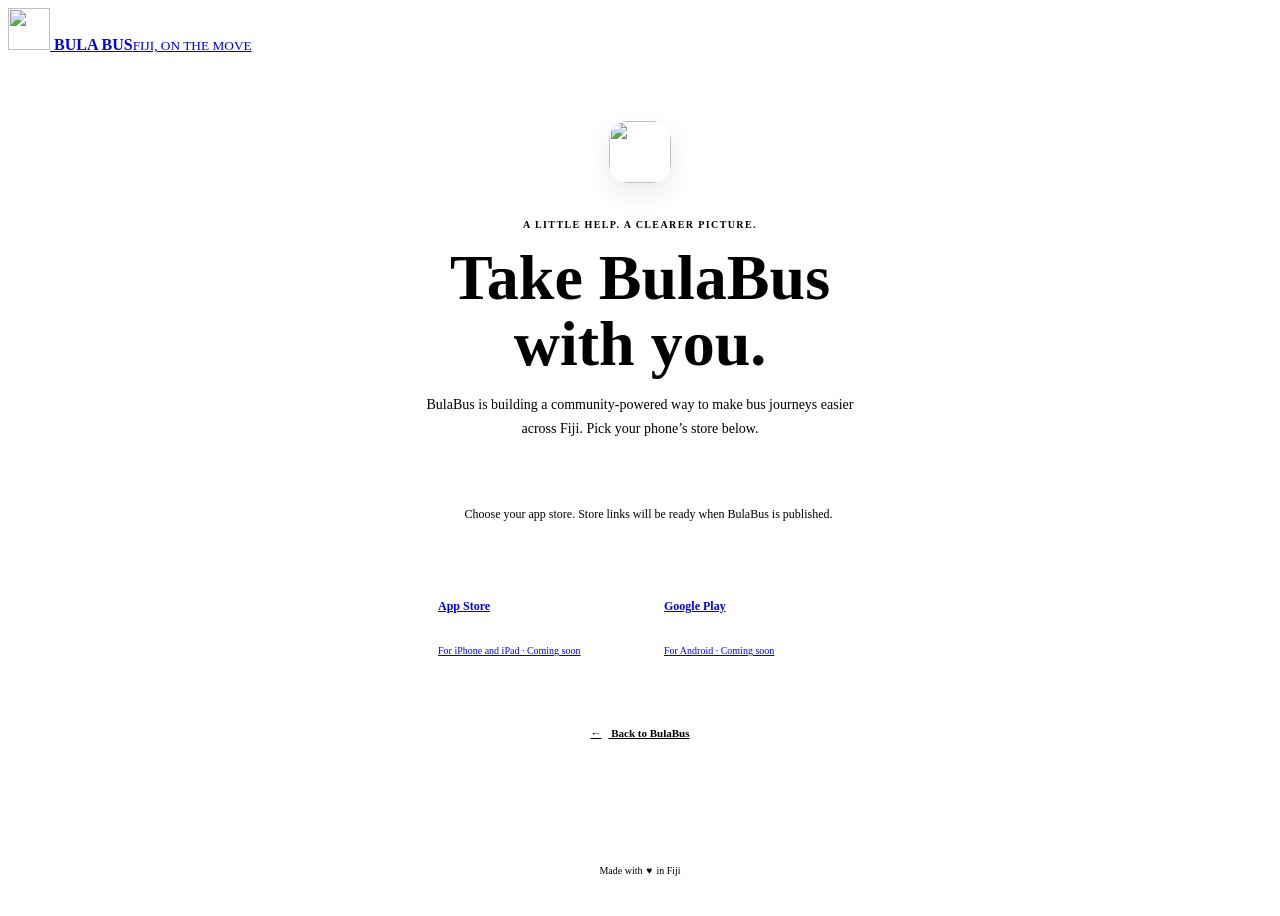
==== public/app/index.html @ ba7a4c70 "Create BulaBus static website" ====
<!doctype html>
<html lang="en">
  <head>
    <meta charset="utf-8">
    <meta name="viewport" content="width=device-width, initial-scale=1">
    <meta name="theme-color" content="#f5f7f0">
    <meta name="description" content="Get the BulaBus app for iPhone or Android.">
    <link rel="icon" href="/assets/favicon.svg" type="image/svg+xml">
    <link rel="stylesheet" href="/styles.css">
    <title>Get BulaBus</title>
    <style>
      .app-page { min-height: 100svh; display: grid; grid-template-rows: auto 1fr auto; }
      .app-main { width: min(100% - 40px, 620px); margin: auto; padding: 65px 0 90px; text-align: center; }
      .app-mark { width: 62px; height: 62px; margin: 0 auto 26px; border-radius: 19px; box-shadow: 0 10px 26px #12292719; }
      .app-kicker { margin-bottom: 15px; color: var(--green); font-size: 10px; font-weight: 800; letter-spacing: .14em; text-transform: uppercase; }
      .app-main h1 { margin: 0 auto 16px; font-size: clamp(40px, 8vw, 64px); line-height: 1.03; }
      .app-main h1 em { color: var(--green); font-style: normal; }
      .app-intro { max-width: 440px; margin: 0 auto 34px; color: var(--muted); font-size: 14px; line-height: 1.7; }
      .app-status { width: min(100%, 440px); min-height: 55px; display: flex; align-items: center; justify-content: center; gap: 10px; margin: 0 auto 27px; padding: 12px 18px; border: 1px solid var(--line); border-radius: 13px; background: #ffffffa8; color: var(--muted); font-size: 12px; line-height: 1.5; }
      .app-status::before { width: 7px; height: 7px; flex: 0 0 7px; border-radius: 50%; background: var(--coral); content: ''; }
      .store-options { display: grid; grid-template-columns: repeat(2, 1fr); gap: 12px; width: min(100%, 440px); margin: 0 auto; }
      .store-card { display: grid; justify-items: start; gap: 6px; min-height: 83px; padding: 18px; border: 1px solid var(--line); border-radius: 15px; background: white; text-align: left; transition: transform .18s ease, border-color .18s ease; }
      .store-card:hover { transform: translateY(-2px); border-color: #9db8aa; }
      .store-card strong { font-size: 12px; }
      .store-card span { color: var(--muted); font-size: 10px; }
      .app-home { display: inline-block; margin-top: 27px; color: var(--green); font-size: 11px; font-weight: 700; }
      .app-home span { padding-right: 7px; }
      .app-footer { min-height: 75px; display: flex; align-items: center; justify-content: center; border-top: 1px solid var(--line); color: var(--muted); font-size: 10px; }
      .app-footer span { padding: 0 4px; color: var(--coral); }
      @media (max-width: 460px) { .app-main { padding-top: 44px; } .store-options { grid-template-columns: 1fr; } .store-card { min-height: 70px; } }
    </style>
  </head>
  <body class="app-page">
    <header class="site-header">
      <a class="brand" href="/" aria-label="BulaBus home">
        <img src="/assets/brand-mark.svg" alt="" width="42" height="42">
        <span class="brand-copy"><strong>BULA BUS</strong><small>FIJI, ON THE MOVE</small></span>
      </a>
    </header>
    <main class="app-main">
      <img class="app-mark" src="/assets/brand-mark.svg" alt="" width="62" height="62">
      <p class="app-kicker">A little help. A clearer picture.</p>
      <h1>Take BulaBus<br><em>with you.</em></h1>
      <p class="app-intro">BulaBus is building a community-powered way to make bus journeys easier across Fiji. Pick your phone’s store below.</p>
      <p class="app-status" id="store-status" role="status" aria-live="polite">Checking your device…</p>
      <div class="store-options" aria-label="Choose your app store">
        <a class="store-card" id="ios-store" href="#ios-store"><strong>App Store</strong><span>For iPhone and iPad · Coming soon</span></a>
        <a class="store-card" id="android-store" href="#android-store"><strong>Google Play</strong><span>For Android · Coming soon</span></a>
      </div>
      <a class="app-home" href="/"><span aria-hidden="true">←</span> Back to BulaBus</a>
    </main>
    <footer class="app-footer">Made with <span aria-label="love">♥</span> in Fiji</footer>
    <script>
      // Replace these placeholders with the published store listing URLs.
      const STORE_URLS = {
        ios: 'https://apps.apple.com/app/idREPLACE_WITH_APP_ID',
        android: 'https://play.google.com/store/apps/details?id=REPLACE_WITH_ANDROID_PACKAGE',
      };

      const isPlaceholder = (url) => /REPLACE_WITH/i.test(url);
      const ua = navigator.userAgent || '';
      const isIOS = /iPad|iPhone|iPod/i.test(ua) || (navigator.platform === 'MacIntel' && navigator.maxTouchPoints > 1);
      const isAndroid = /Android/i.test(ua);
      const platform = isIOS ? 'ios' : isAndroid ? 'android' : null;
      const status = document.getElementById('store-status');
      const iosLink = document.getElementById('ios-store');
      const androidLink = document.getElementById('android-store');

      for (const [key, link] of [['ios', iosLink], ['android', androidLink]]) {
        if (!isPlaceholder(STORE_URLS[key])) {
          link.href = STORE_URLS[key];
          link.querySelector('span').textContent = key === 'ios' ? 'Download for iPhone and iPad' : 'Download for Android';
        }
      }

      if (platform && !isPlaceholder(STORE_URLS[platform])) {
        status.textContent = 'Opening the ' + (platform === 'ios' ? 'App Store' : 'Google Play') + '…';
        window.location.replace(STORE_URLS[platform]);
      } else if (platform) {
        status.textContent = 'The ' + (platform === 'ios' ? 'iPhone and iPad' : 'Android') + ' app link will be added here when BulaBus is published.';
      } else {
        status.textContent = 'Choose your app store. Store links will be ready when BulaBus is published.';
      }
    </script>
  </body>
</html>
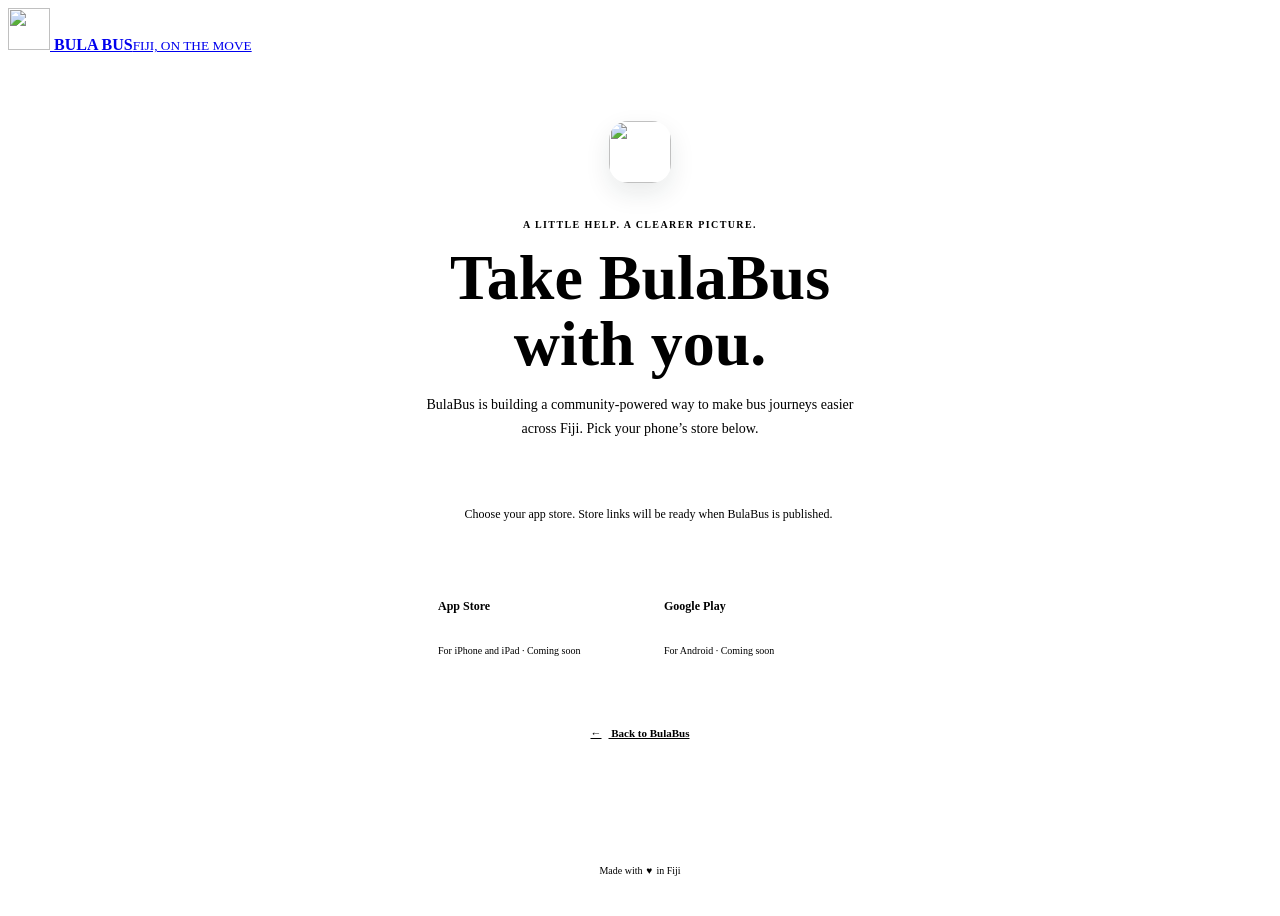
==== commit 16bded60: "Disable app store buttons until listing URLs exist" ====
--- a/public/app/index.html
+++ b/public/app/index.html
@@ -70,6 +70,9 @@
         if (!isPlaceholder(STORE_URLS[key])) {
           link.href = STORE_URLS[key];
           link.querySelector('span').textContent = key === 'ios' ? 'Download for iPhone and iPad' : 'Download for Android';
+        } else {
+          link.removeAttribute('href');
+          link.setAttribute('aria-disabled', 'true');
         }
       }
 
